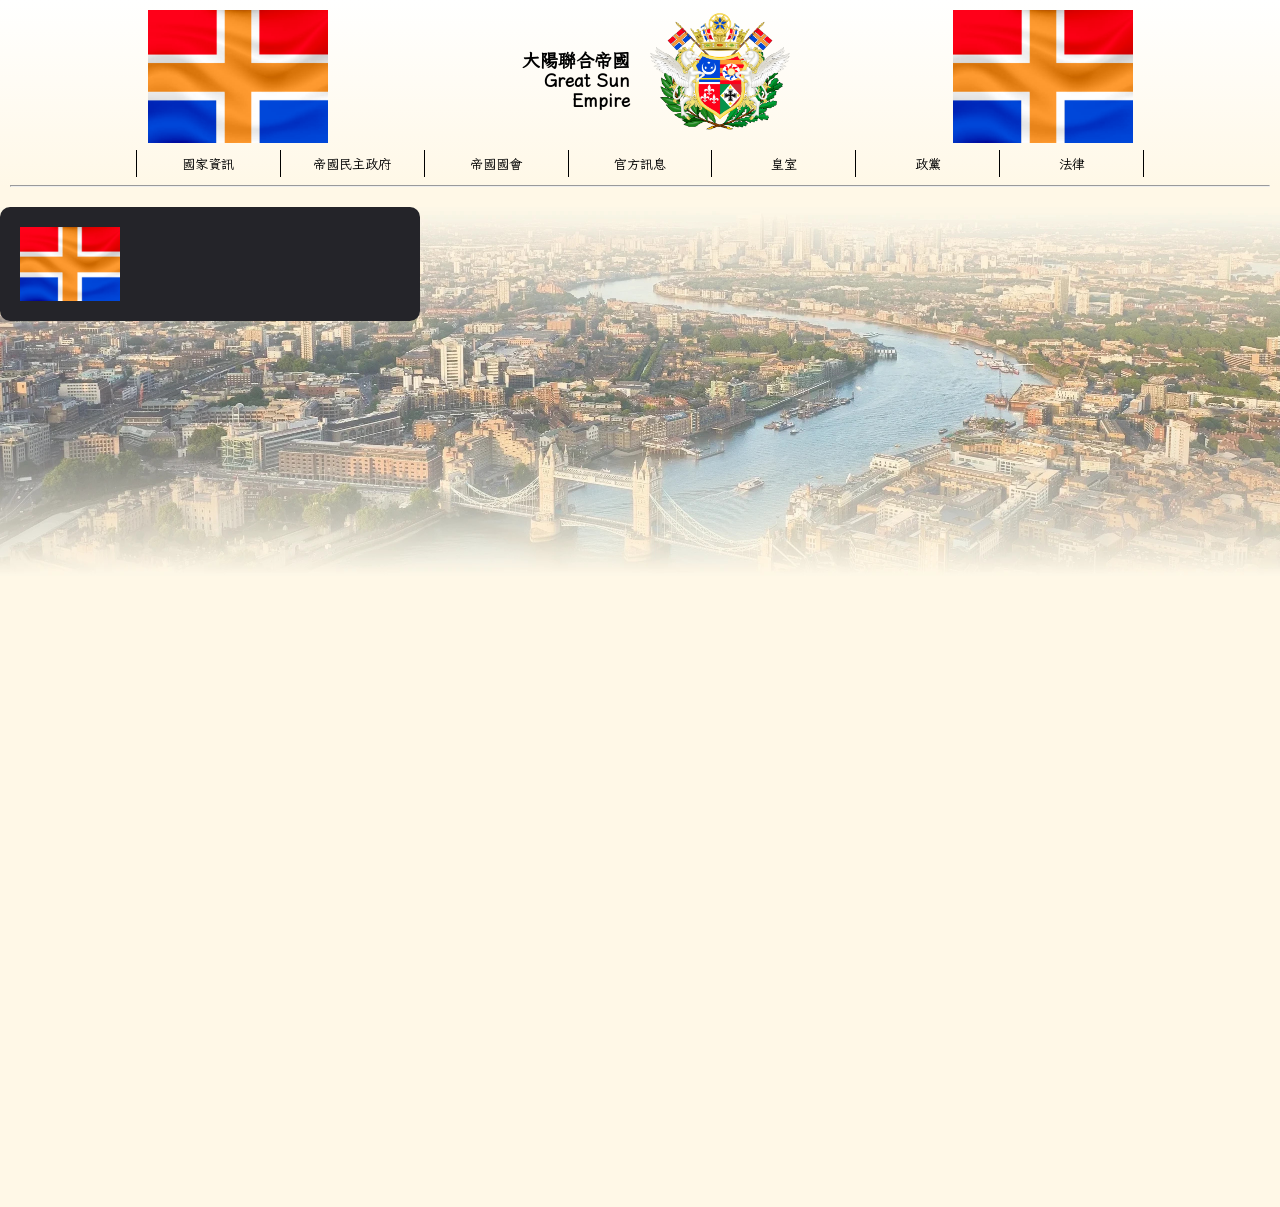
==== index.html @ d7df343f "修正 0.5.1 去除頁首置頂模組 增加Discord Link (未完成) 可能因為螢幕大小的不一而會出現比例問題,研究中" ====
<html lang="zh-TW">
    <head>
        <!-- Setup -->
        <meta charset="UTF-8">
        <meta name="viewport" content="width=device-width, initial-scale=1.0">
        
        <!-- Font -->
        <link rel="stylesheet" href="https://fonts.googleapis.com/css?family=Iansui">

        <!-- CSS Stylesheets -->
        <link rel="stylesheet" href="css/general.css">
        <link rel="stylesheet" href="css/modules.css">

        <!-- Javascript -->
        <script src="javascript/hyperlink.js" defer></script>

        <!-- Info -->
        <title>大陽帝國</title>
        <link rel="icon" type="image/png" href="images/national_emblem.png">
    </head>
    <body>
        <section id="header" style="background-color: #FFF8E7;">
            <div class="header">
                    <div class="flex_container">
                        <div class="flagsticker flex_column1">
                            <img src="images/flag.png" style="width: 180px; height: 133px;">
                        </div>
                        <div class="flex_container">
                                <div class="title flex_container flex_column1" id="left"> <!--Left-->
                                    <a href="https://greatsunempire.github.io/greatsunempire/" class="right link0001" style="margin:32px 0;">
                                        大陽聯合帝國<br>
                                        Great Sun Empire
                                    </a>
                                </div>
                                <div class="title flex_container flex_column1" id="right"> <!--Right-->
                                    <a href="https://greatsunempire.github.io/greatsunempire/" class="link0001"><img src="images/national_emblem.png" height='140px' width="140px"></a>
                                </div>
                        </div>
                        <div class="flagsticker flex_column1">
                            <img src="images/flag.png" style="width: 180px; height: 133px;">
                        </div>
                    </div>
                <div class="menu">
                    <table>
                        <tr id="menu-table">
                            <td class="dropdown">
                                <button class="dropbtn">國家資訊</button>
                                <div class="dropdown-content">
                                    <a href="#">國家歷史</a>
                                    <a href="#">疆域</a>
                                </div>
                            </td>
                            <td class="dropdown">
                                <button class="dropbtn">帝國民主政府</button>
                                <div class="dropdown-content">
                                    <a href="#">首相府</a>
                                    <a href="#">國民服務中心</a>
                                    <a href="#">招才中心</a>
                                </div>
                            </td>
                            <td class="dropdown">
                                <button class="dropbtn">帝國國會</button>
                            </td>
                            <td class="dropdown">
                                <button class="dropbtn">官方訊息</button>
                                <div class="dropdown-content">
                                    <a href="#">首相府</a>
                                    <a href="#">外交部</a>
                                    <a href="#">皇家命令</a>
                                </div>
                            </td>
                            <td class="dropdown">
                                <button class="dropbtn">皇室</button>
                            </td>
                            <td class="dropdown">
                                <button class="dropbtn">政黨</button>
                            </td>
                            <td class="dropdown">
                                <button class="dropbtn">法律</button>
                                <div class="dropdown-content">
                                    <a href="#">憲政</a>
                                    <a href="#">現行法令</a>
                                    <a href="#"></a>
                                </div>
                            </td>
                        </tr>
                    </table>
                </div>
                <hr style="margin-bottom: 0px;">
            </div>
            
        </section>
        <section class="londonbg" style="height: 1000px; margin-top: 20px;">
            <div class="flex_container">
                <div class="flex_column1">
                    <!-- Sidebar here -->
                     <div id="discord_link">
                        <img src="images/flag.png" style="position:center; width: 100px; height:auto;">
                     </div>
                    
                </div>
                <div class="flex_column2">
                    <!-- Content here -->
                    
            </div>
            
        </section>
    </body>
</html>
---- css/general.css ----
@import url('https://fonts.googleapis.com/css?family=Iansui');

body {
    background-color:#FFF8E7;

    font-family: 'Iansui',Times;
    font-size: medium;

    margin:0;
}

hr {
    color:black;
}

/*Flexbox Container */

.flex_container {
    display: flex;
    gap: 20px;
}

.flex_column1 {
    flex:1
}

.flex_column2 {
    flex:2
}

/* header */
.header {
    top: 0;
    margin:0;
    padding: 10px;
    padding-bottom: 0px;
    height: auto;
    z-index: 9999;

    background-image:linear-gradient(to bottom,white, #FFF8E7);
    color: #0d1b2a;
    font-family: 'Iansui';
}

#header {
    background-image:linear-gradient(to bottom,white, #FFF8E7);
}

.flagsticker {
    width:15%;
    text-align: center;
}

.title {
    align-items: center;
    width:35%;
    font-size: large;
    font-weight: bold;
}

#left.title {
    justify-content: flex-end;
}

#right.title {
    justify-content: flex-start;
}

.right {
    text-align: right;
    max-width: 280px;
}

.menu {
    width:80%;
    margin:auto;
}

.londonbg {
    background-image: url('../images/londonv2.jpg');
    background-size: 100% auto;
    background-position: top;
    background-repeat: no-repeat;
}

/* IDs */

#home_logo {
    text-decoration: none;
    color: black;
}

#discord_link {
    padding: 20px;
    border-radius: 10px;

    text-align: left;
    background-color: #242429;
}

/* link0001 */
.link0001 {
    gap: 20px;
    text-decoration: none;
    color: black;
    font-family: 'Iansui';
}

.link0001:link,
.link0001:visited,
.link0001:hover,
.link0001:active {
    text-decoration: none;
    color: black;
    font-family: 'Iansui';
}
---- css/modules.css ----
/* Table */

table {
    width: 100%;
    border-collapse: collapse;
    table-layout: fixed;
}

td,th,tr {
    text-align: center;
    padding:5px;
    font-size: x-large;

    border: 1px black solid;
    border-top: none;
    border-bottom: none;
}

/* Dropdown */

.dropdown {
    position: relative;
}

.dropbtn {
    cursor:pointer;
    border:none;
    font-family: 'Iansui';
    background-color: rgba(0,0,0,0);
}

.dropdown-content {
  display: none;
  position: absolute;
  font-size: medium;
  background-color: #f9f9f9;
  min-width: 130px;
  box-shadow: 0px 8px 16px 0px rgba(0,0,0,0.2);
}

.dropdown-content a {
  color: black;
  padding: 12px 16px;
  text-decoration: none;
  display: block;
}

.dropdown-content a:hover {
  background-color: #f1f1f1;
  text-decoration: underline;
}

.dropdown:hover .dropdown-content {
  display: block;
}

.dropdown:hover .dropbtn {
  text-decoration: underline;
}
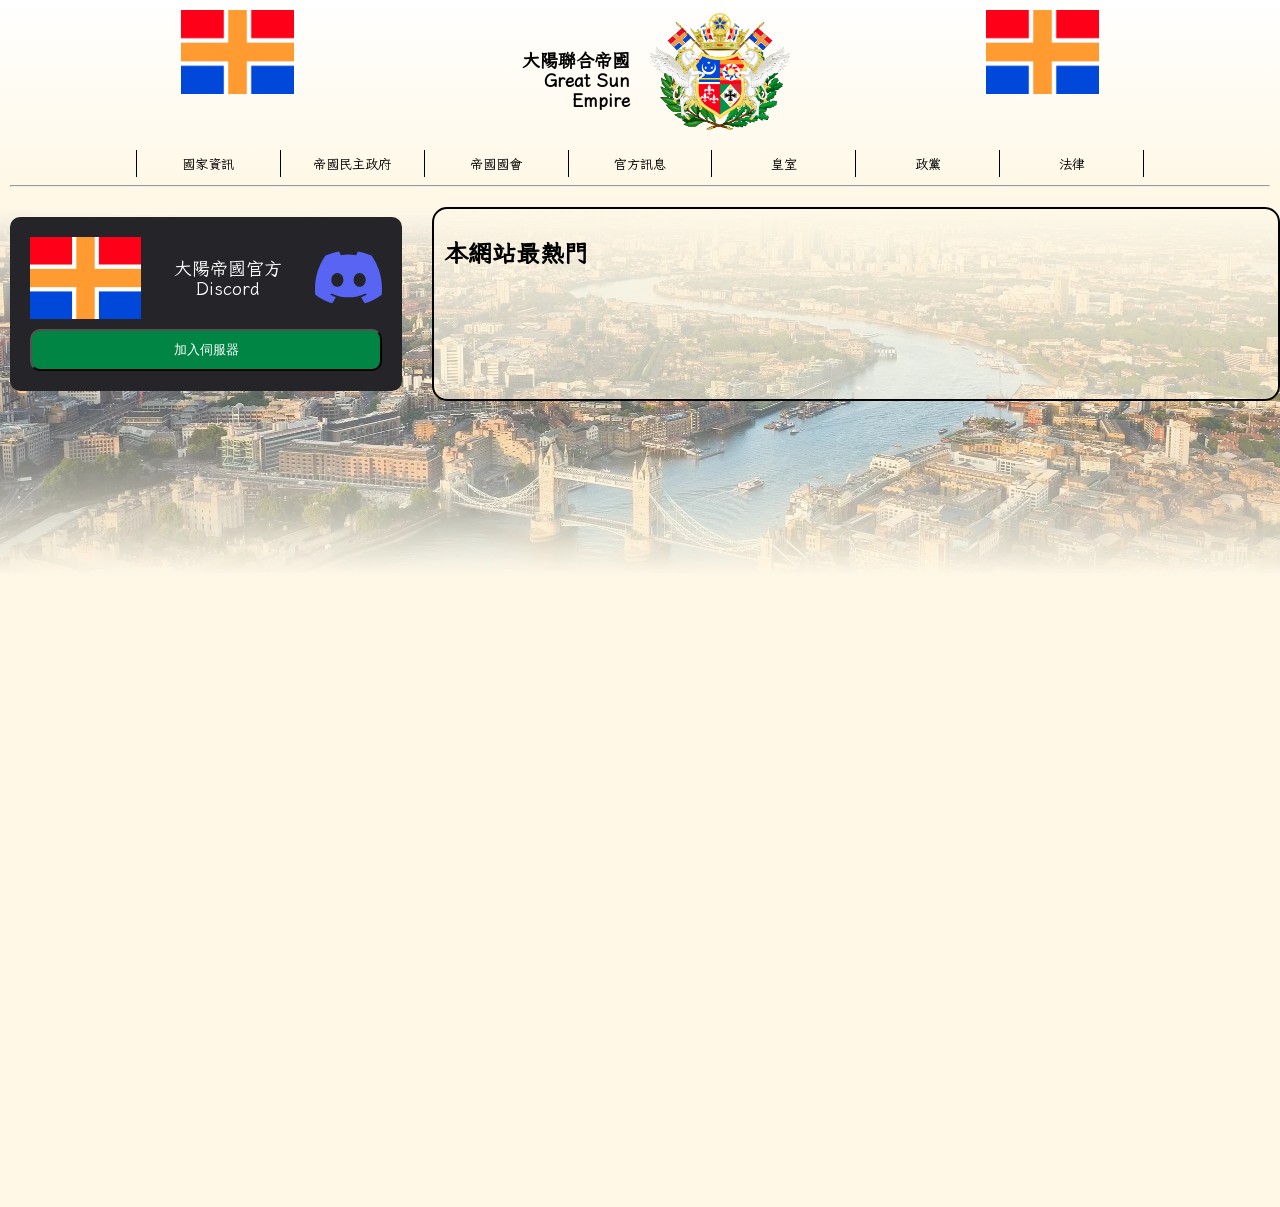
==== commit f363d96d: "更新 0.6 完善Discord Link 並加入永久性連結 解決螢幕大小不一比例錯誤問題 加上"最熱門"欄位 更換國旗圖案" ====
--- a/index.html
+++ b/index.html
@@ -23,11 +23,11 @@
             <div class="header">
                     <div class="flex_container">
                         <div class="flagsticker flex_column1">
-                            <img src="images/flag.png" style="width: 180px; height: 133px;">
+                            <img src="images/flag.png" style="width: 25%; height: auto;">
                         </div>
                         <div class="flex_container">
                                 <div class="title flex_container flex_column1" id="left"> <!--Left-->
-                                    <a href="https://greatsunempire.github.io/greatsunempire/" class="right link0001" style="margin:32px 0;">
+                                    <a href="https://greatsunempire.github.io/greatsunempire/" class="right link0001" style="margin:20% 0;">
                                         大陽聯合帝國<br>
                                         Great Sun Empire
                                     </a>
@@ -37,7 +37,7 @@
                                 </div>
                         </div>
                         <div class="flagsticker flex_column1">
-                            <img src="images/flag.png" style="width: 180px; height: 133px;">
+                            <img src="images/flag.png" style="width: 25%; height: auto;">
                         </div>
                     </div>
                 <div class="menu">
@@ -86,7 +86,7 @@
                         </tr>
                     </table>
                 </div>
-                <hr style="margin-bottom: 0px;">
+                <hr style="margin-bottom: 0;">
             </div>
             
         </section>
@@ -95,12 +95,25 @@
                 <div class="flex_column1">
                     <!-- Sidebar here -->
                      <div id="discord_link">
-                        <img src="images/flag.png" style="position:center; width: 100px; height:auto;">
+                        <div class="flex_container">
+                            <img src="images/flag.png" class="flex_column1" style="width: 15%; height:auto;">
+                            <div class="flex_column2 flex_container">
+                                <p class="flex_column2" style="margin:auto; font-size: 18px;">
+                                    大陽帝國官方Discord
+                                </p>
+                                <img src="images/discord-icon.svg" class="flex_column1" style="width: 5%; height:auto; margin: auto;">
+                            </div>
+                        </div>
+                        <a href="https://discord.gg/CTRNwn4aWF">
+                            <button id="join_button">加入伺服器</button>
+                        </a>
                      </div>
                     
                 </div>
-                <div class="flex_column2">
-                    <!-- Content here -->
+                <div class="flex_column2 rounded-container">
+                    <h1>
+                        本網站最熱門
+                    </h1>
                     
             </div>
             
--- a/css/general.css
+++ b/css/general.css
@@ -58,6 +58,15 @@
     font-weight: bold;
 }
 
+
+.rounded-container {
+    border: 2px solid black;
+    border-radius: 15px;
+    padding: 10px;
+    background-color: rgba(255, 248, 231, 0.6);
+}
+
+
 #left.title {
     justify-content: flex-end;
 }
@@ -68,7 +77,7 @@
 
 .right {
     text-align: right;
-    max-width: 280px;
+    width: 90%;
 }
 
 .menu {
@@ -91,11 +100,32 @@
 }
 
 #discord_link {
+    margin:10px;
     padding: 20px;
     border-radius: 10px;
+    justify-content: center;
 
-    text-align: left;
+    text-align: center;
     background-color: #242429;
+    color: white;
+}
+
+#join_button {
+    margin-top: 10px;
+    padding: 10px;
+    border-radius: 10px;
+    justify-content: center;
+    width:100%;
+
+    text-align: center;
+    background-color: #008545;
+    color: white;
+
+    cursor: pointer;
+}
+
+#join_button:hover {
+    background-color: #006634;
 }
 
 /* link0001 */
@@ -106,10 +136,10 @@
     font-family: 'Iansui';
 }
 
-.link0001:link,
-.link0001:visited,
-.link0001:hover,
-.link0001:active {
+.link0001 a:link,
+.link0001 a:visited,
+.link0001 a:hover,
+.link0001 a:active {
     text-decoration: none;
     color: black;
     font-family: 'Iansui';
--- a/css/modules.css
+++ b/css/modules.css
@@ -34,7 +34,7 @@
   position: absolute;
   font-size: medium;
   background-color: #f9f9f9;
-  min-width: 130px;
+  min-width: 100%;
   box-shadow: 0px 8px 16px 0px rgba(0,0,0,0.2);
 }
 
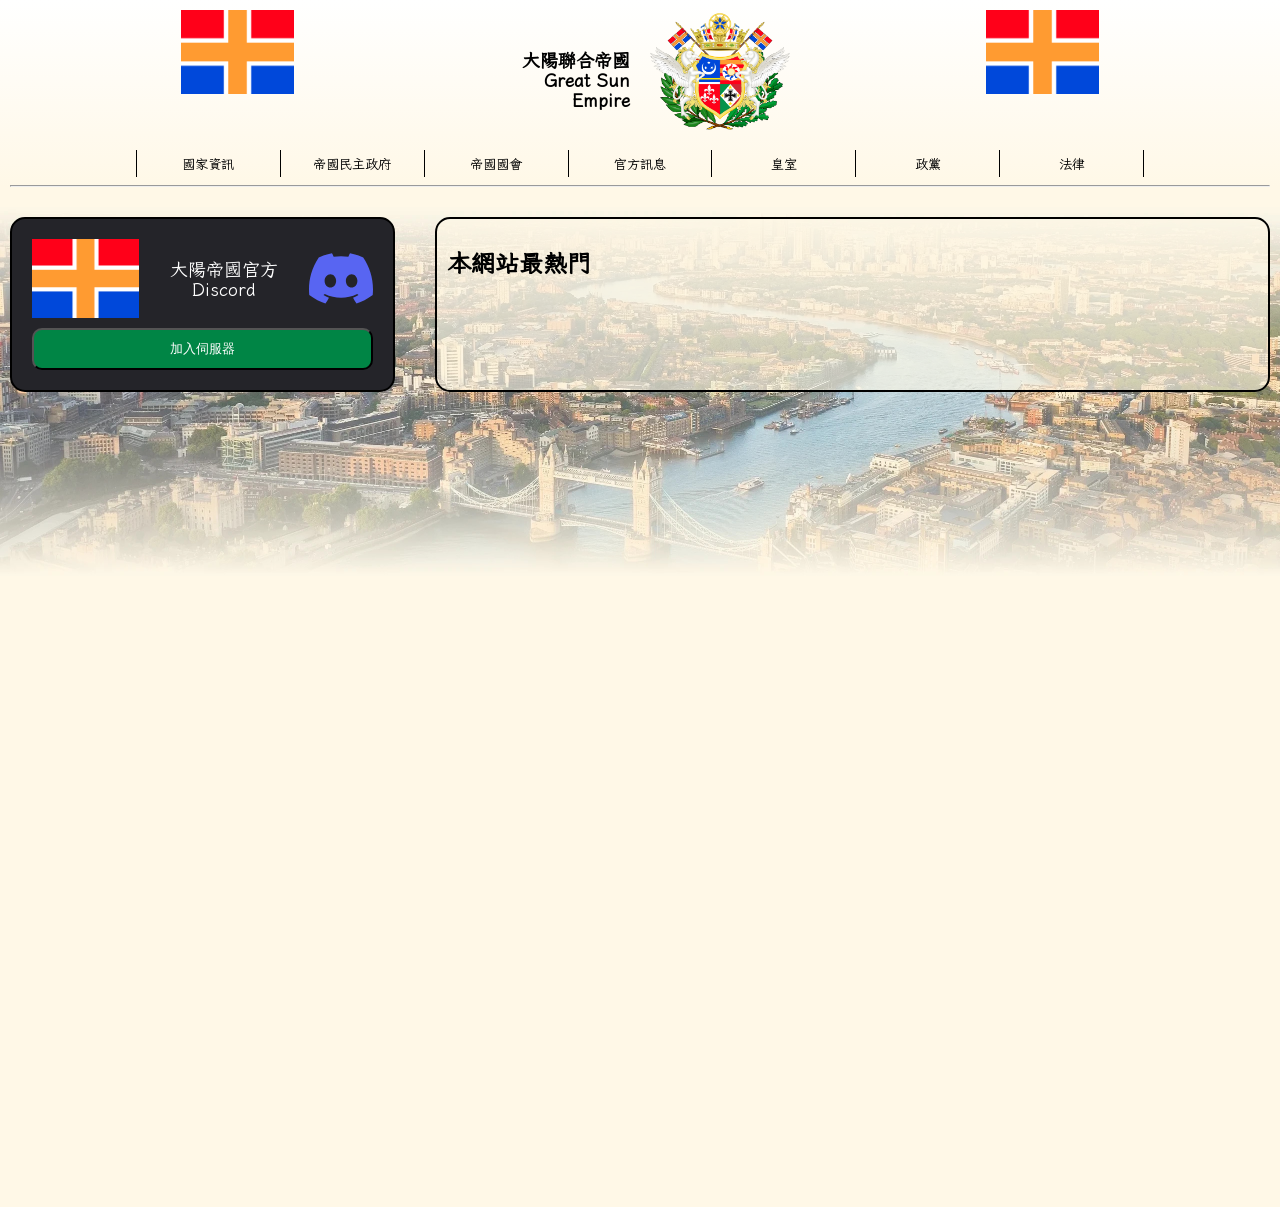
==== commit 202393ce: "修正 0.6.1 整理css格式分配 加上沒用的東西 此修正是給轉去台式電腦用的www" ====
--- a/index.html
+++ b/index.html
@@ -48,6 +48,7 @@
                                 <div class="dropdown-content">
                                     <a href="#">國家歷史</a>
                                     <a href="#">疆域</a>
+                                    <a href="#">外交</a>
                                 </div>
                             </td>
                             <td class="dropdown">
@@ -56,6 +57,7 @@
                                     <a href="#">首相府</a>
                                     <a href="#">國民服務中心</a>
                                     <a href="#">招才中心</a>
+                                    <a href="#">各部門</a>
                                 </div>
                             </td>
                             <td class="dropdown">
@@ -94,7 +96,7 @@
             <div class="flex_container">
                 <div class="flex_column1">
                     <!-- Sidebar here -->
-                     <div id="discord_link">
+                     <div class="rounded-container" id="discord_link">
                         <div class="flex_container">
                             <img src="images/flag.png" class="flex_column1" style="width: 15%; height:auto;">
                             <div class="flex_column2 flex_container">
--- a/css/general.css
+++ b/css/general.css
@@ -64,6 +64,7 @@
     border-radius: 15px;
     padding: 10px;
     background-color: rgba(255, 248, 231, 0.6);
+    margin: 10px;
 }
 
 
@@ -100,9 +101,7 @@
 }
 
 #discord_link {
-    margin:10px;
     padding: 20px;
-    border-radius: 10px;
     justify-content: center;
 
     text-align: center;
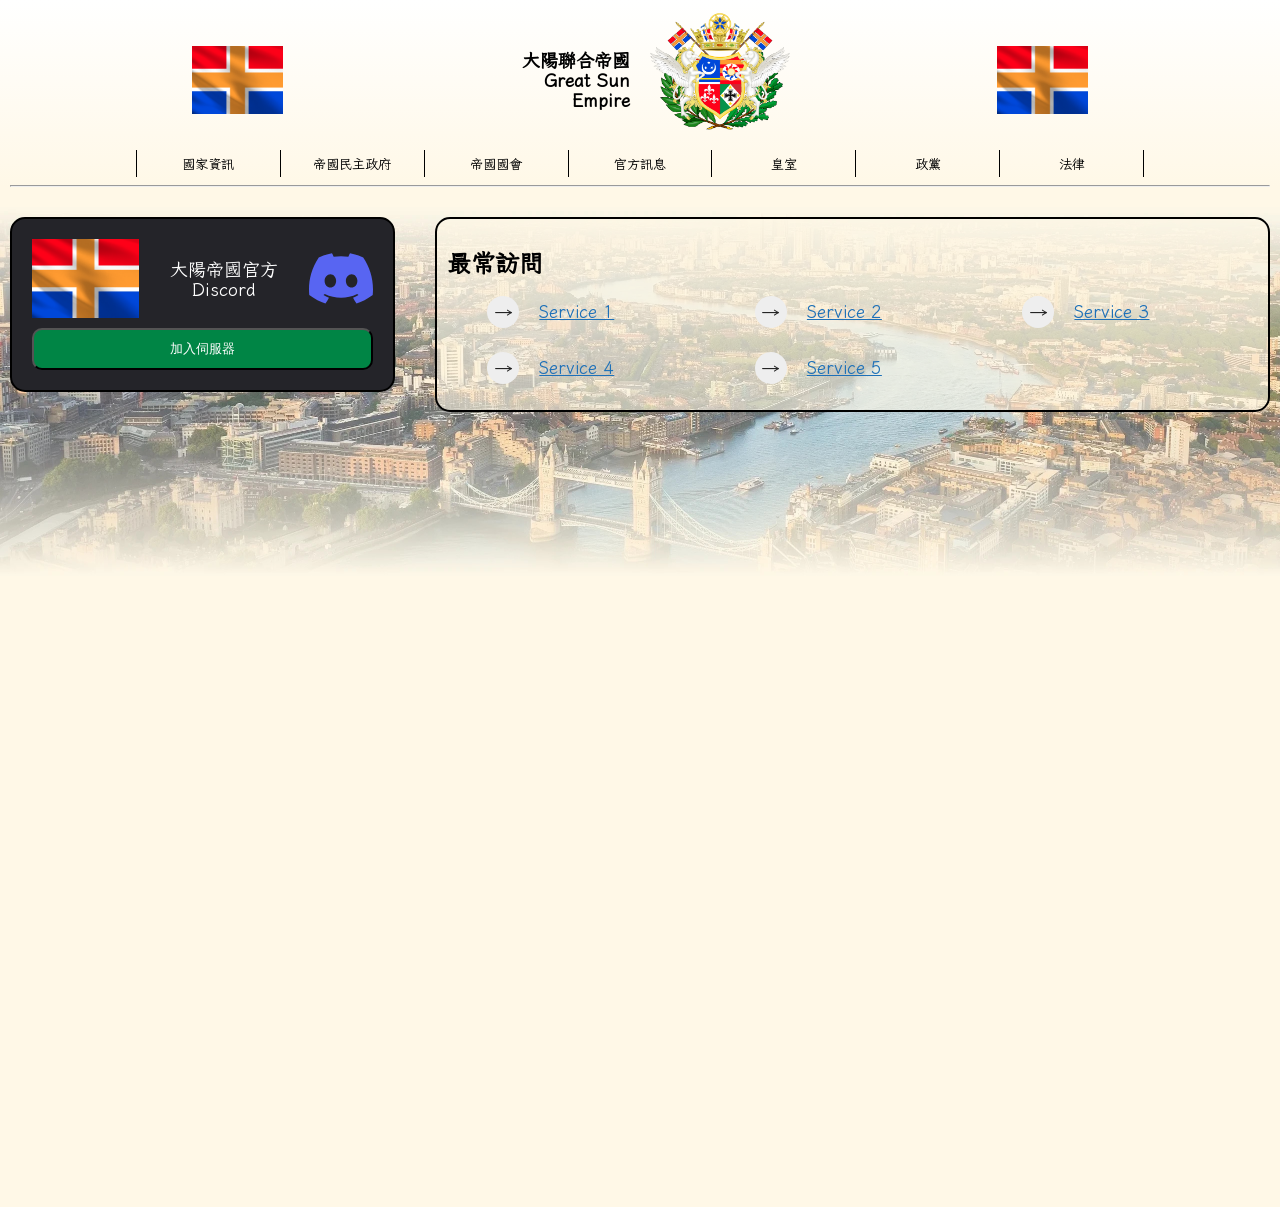
==== commit b364d80c: "更新 0.9 對`post.html`的內容顯示完善 調Decor 修理`forum.js`和`post.js`兩項Javascript的錯誤和風險 加上疆域頁面和數項圖片" ====
--- a/index.html
+++ b/index.html
@@ -23,21 +23,21 @@
             <div class="header">
                     <div class="flex_container">
                         <div class="flagsticker flex_column1">
-                            <img src="images/flag.png" style="width: 25%; height: auto;">
+                            <img src="images/flag.png" class="displayN" style="width: 20%; height: auto;">
                         </div>
                         <div class="flex_container">
                                 <div class="title flex_container flex_column1" id="left"> <!--Left-->
-                                    <a href="https://greatsunempire.github.io/greatsunempire/" class="right link0001" style="margin:20% 0;">
+                                    <a href="index.html" class="right link0001" style="margin:20% 0;">
                                         大陽聯合帝國<br>
                                         Great Sun Empire
                                     </a>
                                 </div>
                                 <div class="title flex_container flex_column1" id="right"> <!--Right-->
-                                    <a href="https://greatsunempire.github.io/greatsunempire/" class="link0001"><img src="images/national_emblem.png" height='140px' width="140px"></a>
+                                    <a href="index.html" class="link0001"><img src="images/national_emblem.png" height='140px' width="140px"></a>
                                 </div>
                         </div>
                         <div class="flagsticker flex_column1">
-                            <img src="images/flag.png" style="width: 25%; height: auto;">
+                            <img src="images/flag.png" class="displayN" style="width: 20%; height: auto;">
                         </div>
                     </div>
                 <div class="menu">
@@ -47,7 +47,7 @@
                                 <button class="dropbtn">國家資訊</button>
                                 <div class="dropdown-content">
                                     <a href="#">國家歷史</a>
-                                    <a href="#">疆域</a>
+                                    <a href="subpages/territory.html">疆域</a>
                                     <a href="#">外交</a>
                                 </div>
                             </td>
@@ -66,9 +66,9 @@
                             <td class="dropdown">
                                 <button class="dropbtn">官方訊息</button>
                                 <div class="dropdown-content">
-                                    <a href="#">首相府</a>
-                                    <a href="#">外交部</a>
-                                    <a href="#">皇家命令</a>
+                                    <a href="forum.html?category=PMOfficeA">首相府</a>
+                                    <a href="forum.html?category=ForeignMinistryA">外交部</a>
+                                    <a href="forum.html?category=RoyalDecrees">皇家命令</a>
                                 </div>
                             </td>
                             <td class="dropdown">
@@ -80,8 +80,8 @@
                             <td class="dropdown">
                                 <button class="dropbtn">法律</button>
                                 <div class="dropdown-content">
-                                    <a href="#">憲政</a>
-                                    <a href="#">現行法令</a>
+                                    <a href="forum.html?category=Const-Laws">憲政</a>
+                                    <a href="forum.html?category=Current-Laws">現行法令</a>
                                     <a href="#"></a>
                                 </div>
                             </td>
@@ -98,12 +98,12 @@
                     <!-- Sidebar here -->
                      <div class="rounded-container" id="discord_link">
                         <div class="flex_container">
-                            <img src="images/flag.png" class="flex_column1" style="width: 15%; height:auto;">
+                            <img src="images/flag.png" class="flex_column1 displayN" style="width: 15%; height:auto;">
                             <div class="flex_column2 flex_container">
                                 <p class="flex_column2" style="margin:auto; font-size: 18px;">
                                     大陽帝國官方Discord
                                 </p>
-                                <img src="images/discord-icon.svg" class="flex_column1" style="width: 5%; height:auto; margin: auto;">
+                                <img src="images/discord-icon.svg" class="flex_column1 displayN" style="width: 5%; height:auto; margin: auto;">
                             </div>
                         </div>
                         <a href="https://discord.gg/CTRNwn4aWF">
@@ -112,13 +112,17 @@
                      </div>
                     
                 </div>
-                <div class="flex_column2 rounded-container">
-                    <h1>
-                        本網站最熱門
+                <div class="flex_column2 rounded-container" style="background-color: rgba(255, 248, 231, 0.6);">
+                    <h1 class="pop-list">
+                        最常訪問
                     </h1>
-                    
+                    <ul class="pop-list" id="popular-list"></ul>
+                </div>
             </div>
-            
+            <script src="javascript/pop-list.js" defer></script>
         </section>
+        <footer>
+
+        </footer>
     </body>
 </html>
--- a/css/general.css
+++ b/css/general.css
@@ -11,6 +11,18 @@
 
 hr {
     color:black;
+}
+
+.centered {
+  display: flex;
+  flex-direction: column;
+  align-items: center;
+  text-align: center;
+}
+
+.centered #post-context {
+  width: 100%;
+  max-width: 800px;
 }
 
 /*Flexbox Container */
@@ -48,6 +60,9 @@
 
 .flagsticker {
     width:15%;
+    display: flex;
+    align-items: center;
+    justify-content: center;
     text-align: center;
 }
 
@@ -63,7 +78,7 @@
     border: 2px solid black;
     border-radius: 15px;
     padding: 10px;
-    background-color: rgba(255, 248, 231, 0.6);
+    background-color: white;
     margin: 10px;
 }
 
@@ -89,6 +104,13 @@
 .londonbg {
     background-image: url('../images/londonv2.jpg');
     background-size: 100% auto;
+    background-position: top;
+    background-repeat: no-repeat;
+}
+.mapbg {
+    background: white;
+    background-image: url('../images/worldmap.jpg');
+    background-size: auto 100%;
     background-position: top;
     background-repeat: no-repeat;
 }
@@ -127,6 +149,13 @@
     background-color: #006634;
 }
 
+#category-name {
+    font-size: xxx-large;
+    color: #1d70b8;
+    margin: 0;
+    padding: 0;
+}
+
 /* link0001 */
 .link0001 {
     gap: 20px;
@@ -142,4 +171,26 @@
     text-decoration: none;
     color: black;
     font-family: 'Iansui';
+}
+
+/* Buttons */
+
+#button0001 {
+    cursor:pointer;
+    border:none;
+    border-radius: 15px;
+    background-color: #1d70b8;
+    width: 70%;
+    height:40%;
+    color:white;
+    font-family: 'Iansui';
+    padding:20px;
+}
+
+/* For mobiles */
+
+@media (max-width: 1020px) {
+  .displayN {
+    display: none;
+  }
 }
--- a/css/modules.css
+++ b/css/modules.css
@@ -56,4 +56,46 @@
 
 .dropdown:hover .dropbtn {
   text-decoration: underline;
+}
+
+/* Popular List */
+.pop-list h1 {
+    font-size: 1.3em;
+    margin-bottom: 16px;
+    color: #1d70b8;
+}
+.pop-list {
+    display: grid;
+    grid-template-columns: repeat(3, 1fr); /* 3 columns */
+    gap: 24px 32px; /* row and column gap */
+    align-items: center;
+}
+.pop-list li {
+    display: flex;
+    align-items: center;
+    gap: 12px;
+}
+.pop-list a {
+    font-size: 1.1em;
+    color: #1d70b8;
+    text-decoration: underline;
+    font-weight: 500;
+    line-height: 1.3;
+}
+.pop-list a:hover {
+    text-decoration: underline;
+}
+
+.pop-list li::before {
+    content: "→";
+    display: inline-block;
+    background: #eee;
+    border-radius: 50%;
+    width: 32px;
+    height: 32px;
+    text-align: center;
+    line-height: 32px;
+    margin-right: 8px;
+    font-size: 1.2em;
+    color: #222;
 }
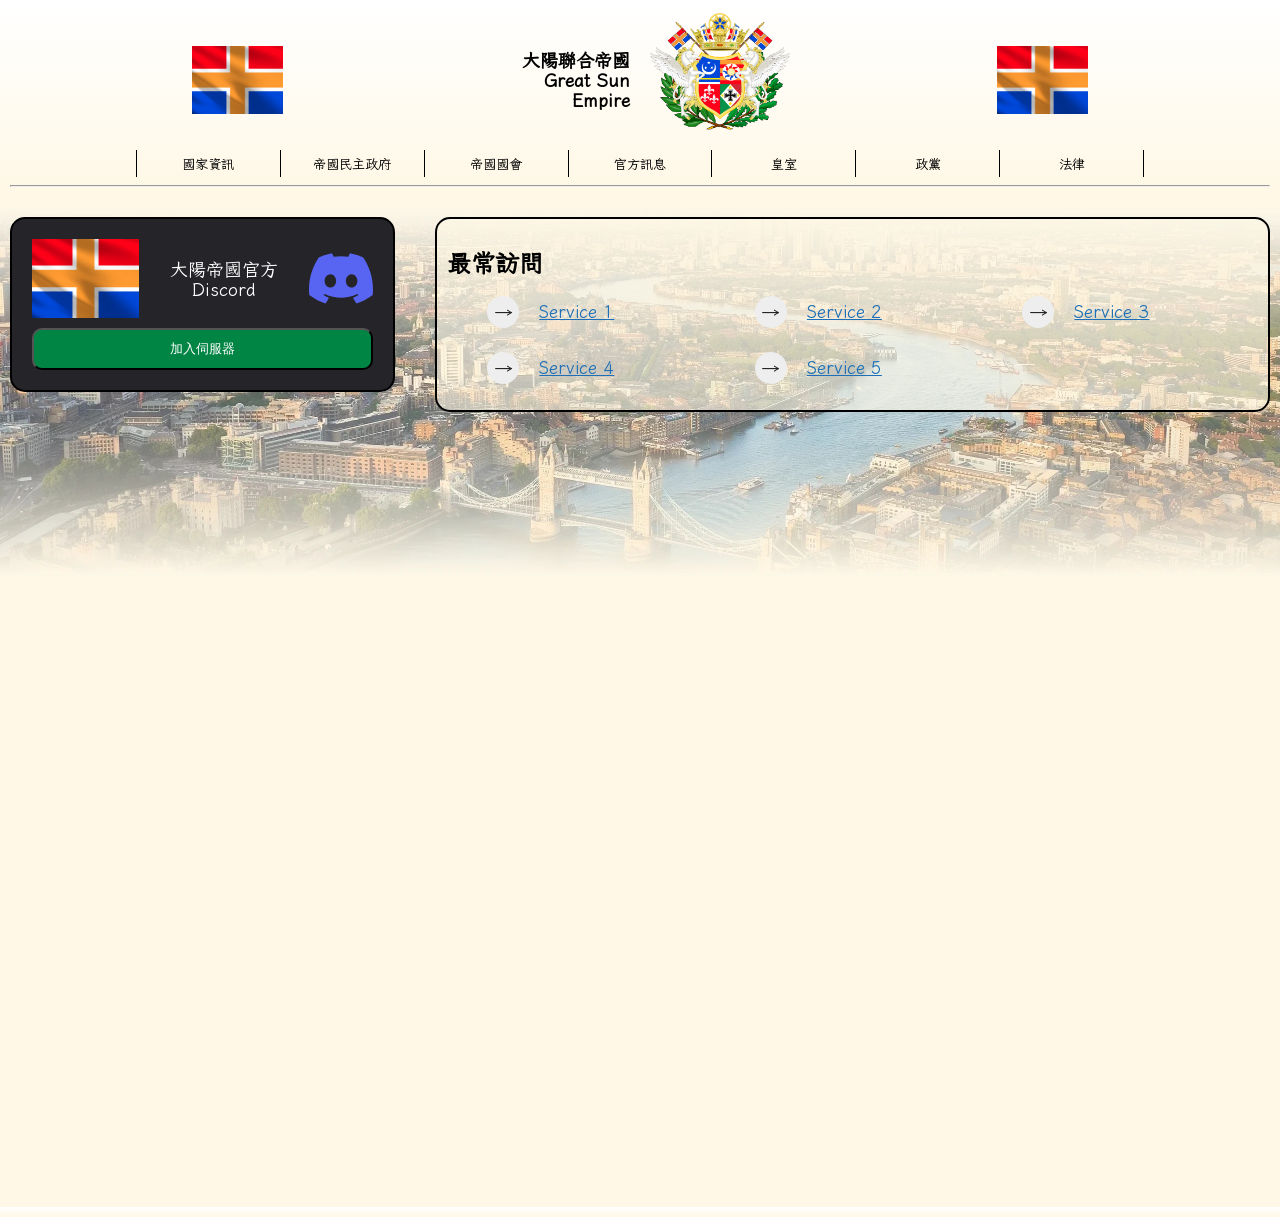
==== commit 74df2c29: "修正 0.9.1 增加對footer的前前規劃 發佈外交部公告001" ====
--- a/index.html
+++ b/index.html
@@ -121,7 +121,7 @@
             </div>
             <script src="javascript/pop-list.js" defer></script>
         </section>
-        <footer>
+        <footer class="footer">
 
         </footer>
     </body>
--- a/css/general.css
+++ b/css/general.css
@@ -40,7 +40,7 @@
     flex:2
 }
 
-/* header */
+/* header/footer */
 .header {
     top: 0;
     margin:0;
@@ -51,11 +51,19 @@
 
     background-image:linear-gradient(to bottom,white, #FFF8E7);
     color: #0d1b2a;
-    font-family: 'Iansui';
-}
-
-#header {
+}
+
+.footer {
+    bottom: 0;
+    margin:0;
+    padding: 10px;
+    padding-top: 0px;
+    height: auto;
+    z-index: 9999;
+
     background-image:linear-gradient(to bottom,white, #FFF8E7);
+    color: #0d1b2a;
+    font-family: 'Iansui';
 }
 
 .flagsticker {
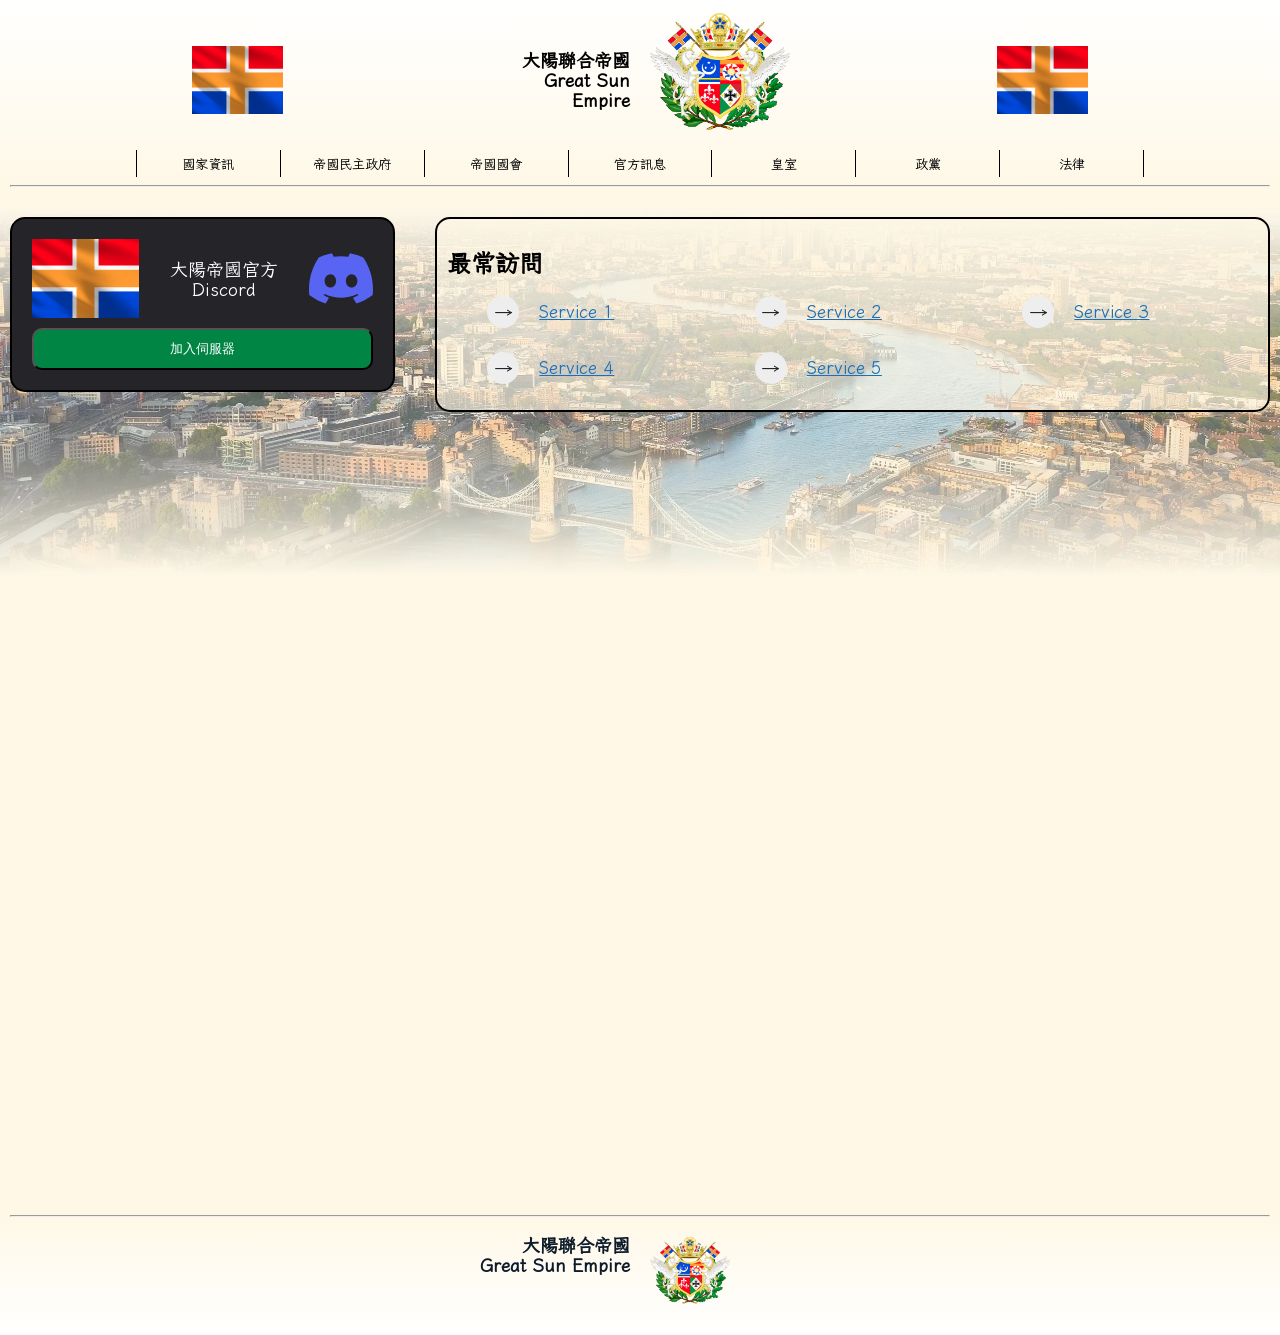
==== commit 7bb2e69b: "修正 0.9.3 為footer完善 為疆域網界加上海外疆域list 更換海外疆域圖片" ====
--- a/index.html
+++ b/index.html
@@ -122,7 +122,15 @@
             <script src="javascript/pop-list.js" defer></script>
         </section>
         <footer class="footer">
-
+            <hr>
+            <div class="flex_container" style="padding: 10px;">
+                <div class="flex_column1 title" style="text-align: right;">
+                    大陽聯合帝國<br>Great Sun Empire
+                </div>
+                <div class="flex_column1" style="text-align: left;">
+                    <img src="images/national_emblem.png" height='80px' width="80px">
+                </div>
+            </div>
         </footer>
     </body>
 </html>
--- a/css/general.css
+++ b/css/general.css
@@ -61,7 +61,7 @@
     height: auto;
     z-index: 9999;
 
-    background-image:linear-gradient(to bottom,white, #FFF8E7);
+    background-image:linear-gradient(to top,white, #FFF8E7);
     color: #0d1b2a;
     font-family: 'Iansui';
 }
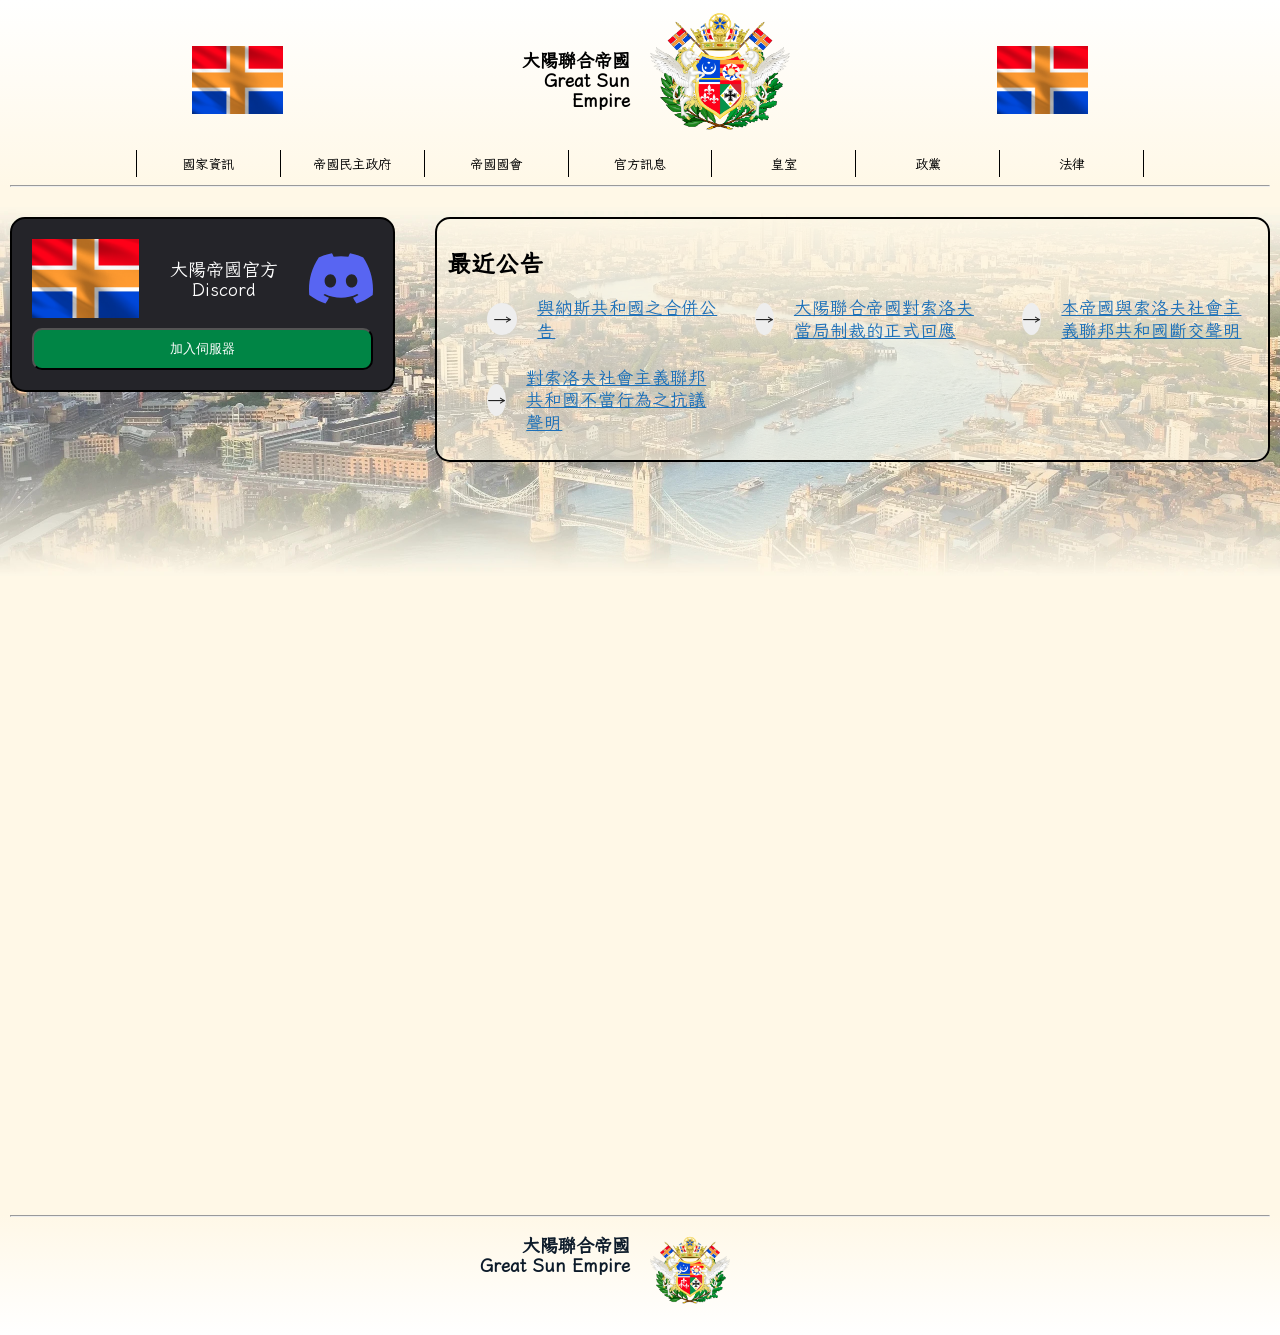
==== commit f060180b: "修正 0.9.3" ====
--- a/index.html
+++ b/index.html
@@ -114,12 +114,12 @@
                 </div>
                 <div class="flex_column2 rounded-container" style="background-color: rgba(255, 248, 231, 0.6);">
                     <h1 class="pop-list">
-                        最常訪問
+                        最近公告
                     </h1>
                     <ul class="pop-list" id="popular-list"></ul>
                 </div>
             </div>
-            <script src="javascript/pop-list.js" defer></script>
+            <script src="javascript/pop-list.js" defer> </script>
         </section>
         <footer class="footer">
             <hr>
